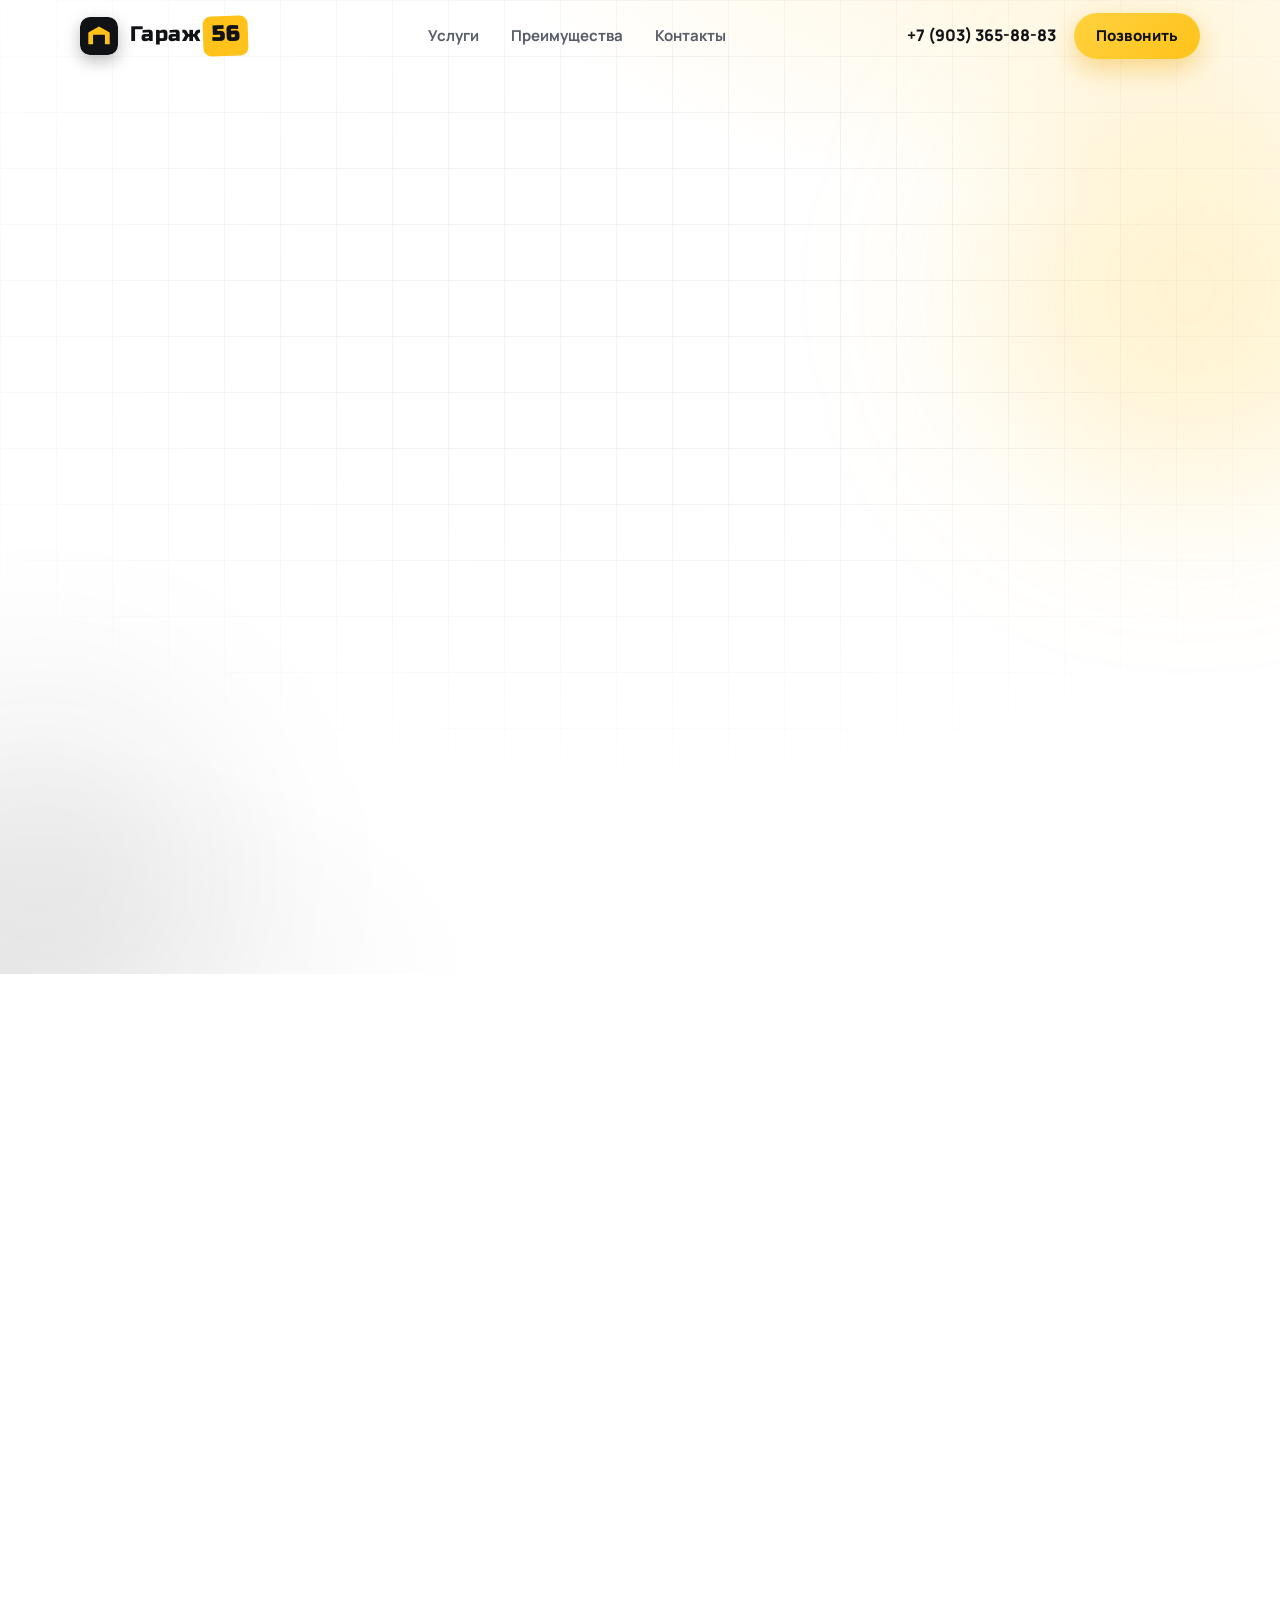
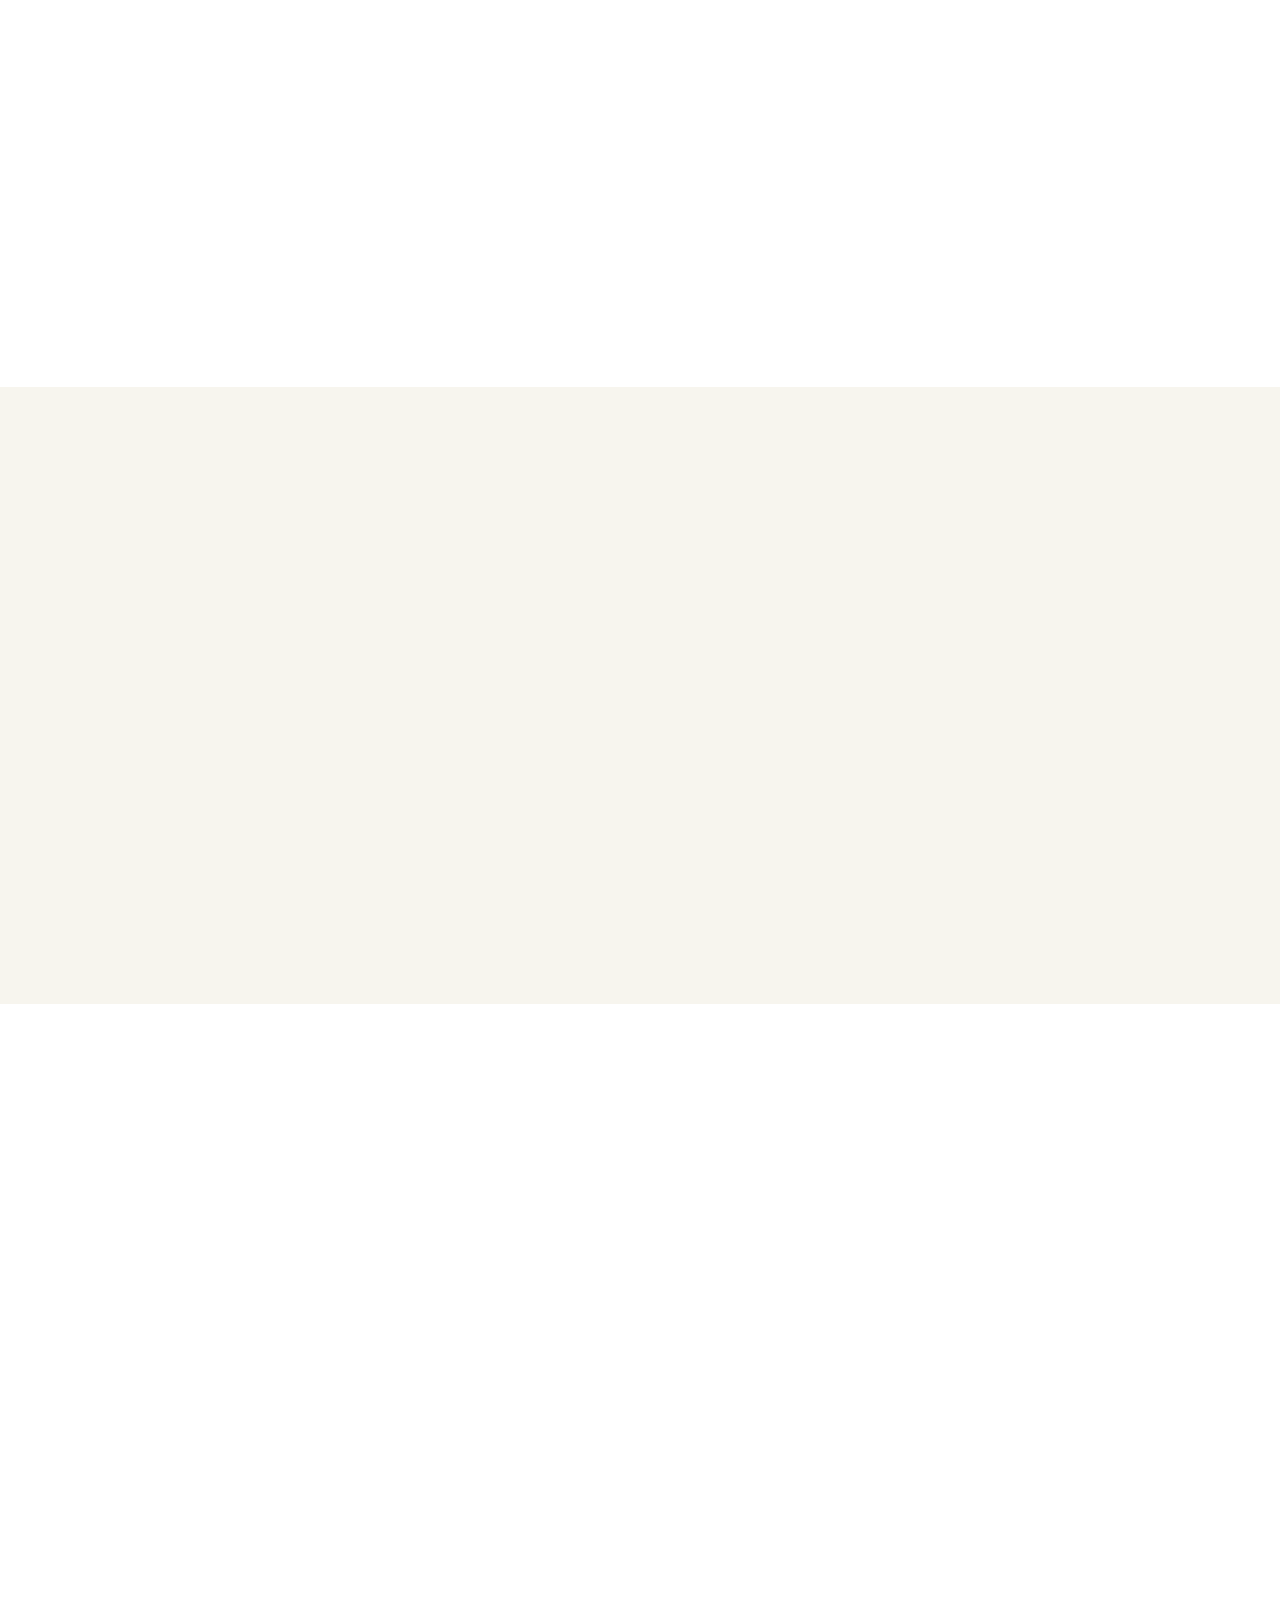
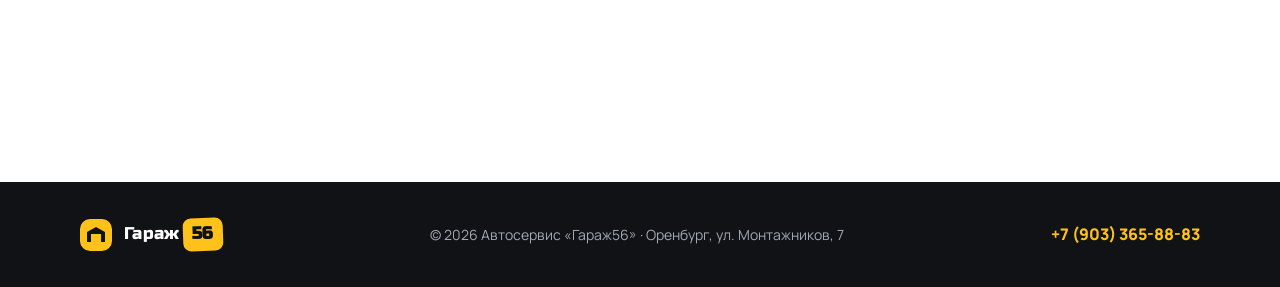
==== index.html @ fcbaa9b8 "Добавлена услуга «Автоэлектрик»: карточка, сетка услуг 2×2, SEO и факт «4 направления»" ====
<!DOCTYPE html>
<html lang="ru">
<head>
  <meta charset="UTF-8">
  <meta name="viewport" content="width=device-width, initial-scale=1">
  <title>Гараж56 — установочный бокс и СТО в Оренбурге | допоборудование, тонировка, ремонт, автоэлектрик</title>
  <meta name="description" content="Автосервис «Гараж56» в Оренбурге: СТО и ремонт, автоэлектрик, установка дополнительного оборудования, тонировка и бронирование. Сертифицированные специалисты, индивидуальный подход.">
  <meta name="keywords" content="автосервис Оренбург, СТО Оренбург, ремонт автомобилей, автоэлектрик, дополнительное оборудование, тонировка, бронирование, Гараж56">
  <meta property="og:title" content="Гараж56 — автосервис в Оренбурге">
  <meta property="og:description" content="СТО и ремонт, автоэлектрик, допоборудование, тонировка и бронирование. Оренбург, ул. Монтажников, 7.">
  <meta property="og:type" content="website">
  <meta property="og:url" content="https://garage56.org/">
  <link rel="icon" href="data:image/svg+xml,%3Csvg xmlns='http://www.w3.org/2000/svg' viewBox='0 0 64 64'%3E%3Crect width='64' height='64' rx='14' fill='%23101216'/%3E%3Cpath d='M14 46V26l18-10 18 10v20h-8V30H22v16z' fill='%23ffc21a'/%3E%3C/svg%3E">
  <link rel="preconnect" href="https://fonts.googleapis.com">
  <link rel="preconnect" href="https://fonts.gstatic.com" crossorigin>
  <link href="https://fonts.googleapis.com/css2?family=Manrope:wght@400;500;600;700;800&family=Russo+One&display=swap" rel="stylesheet">
  <link rel="stylesheet" href="assets/css/style.css?v=6">
</head>
<body>

  <header class="header" id="header">
    <div class="container header__inner">
      <a href="#hero" class="logo" aria-label="Гараж56 — на главную">
        <svg class="logo__icon" viewBox="0 0 64 64" aria-hidden="true">
          <rect width="64" height="64" rx="14" fill="#101216"/>
          <path d="M14 46V26l18-10 18 10v20h-8V30H22v16z" fill="#ffc21a"/>
        </svg>
        <span class="logo__text">Гараж<b>56</b></span>
      </a>

      <nav class="nav" id="nav" aria-label="Основная навигация">
        <a href="#services" class="nav__link">Услуги</a>
        <a href="#advantages" class="nav__link">Преимущества</a>
        <a href="#contacts" class="nav__link">Контакты</a>
      </nav>

      <div class="header__actions">
        <a href="tel:+79033658883" class="header__phone">+7 (903) 365-88-83</a>
        <a href="tel:+79033658883" class="btn btn--primary btn--sm" data-metrics="call-header">Позвонить</a>
        <button class="burger" id="burger" aria-label="Открыть меню" aria-expanded="false" aria-controls="nav">
          <span></span><span></span><span></span>
        </button>
      </div>
    </div>
  </header>

  <main>
    <section class="hero" id="hero">
      <div class="hero__glow hero__glow--1" aria-hidden="true"></div>
      <div class="hero__glow hero__glow--2" aria-hidden="true"></div>
      <div class="container hero__inner">
        <div class="hero__content">
          <p class="hero__badge reveal">
            <svg viewBox="0 0 24 24" aria-hidden="true"><path d="M12 2a7 7 0 0 0-7 7c0 5.25 7 13 7 13s7-7.75 7-13a7 7 0 0 0-7-7zm0 9.5A2.5 2.5 0 1 1 12 6.5a2.5 2.5 0 0 1 0 5z"/></svg>
            Оренбург, ул. Монтажников, 7
          </p>
          <h1 class="hero__title reveal">Установочный бокс <span class="accent">«Гараж56»</span><br>— заботимся о вашем авто</h1>
          <p class="hero__subtitle reveal">СТО и ремонт, автоэлектрик, установка дополнительного оборудования, тонировка и бронирование. Работы выполняют высококлассные сертифицированные специалисты.</p>
          <div class="hero__cta reveal">
            <a href="tel:+79033658883" class="btn btn--primary" data-metrics="call-hero">
              <svg viewBox="0 0 24 24" aria-hidden="true"><path d="M6.6 10.8a15.9 15.9 0 0 0 6.6 6.6l2.2-2.2a1 1 0 0 1 1-.24 11.4 11.4 0 0 0 3.6.57 1 1 0 0 1 1 1V20a1 1 0 0 1-1 1A17 17 0 0 1 3 4a1 1 0 0 1 1-1h3.5a1 1 0 0 1 1 1 11.4 11.4 0 0 0 .57 3.6 1 1 0 0 1-.25 1z"/></svg>
              +7 (903) 365-88-83
            </a>
            <a href="#services" class="btn btn--ghost">Наши услуги</a>
          </div>
          <ul class="hero__facts reveal">
            <li><b>4</b><span>направления работ</span></li>
            <li><b>100%</b><span>сертифицированные специалисты</span></li>
            <li><b>Индивидуально</b><span>подход к каждому авто</span></li>
          </ul>
        </div>
        <div class="hero__brand reveal">
          <img src="assets/img/logo.png" alt="Лейбл установочного бокса «Гараж56» — Оренбург" width="542" height="263" fetchpriority="high">
        </div>
      </div>
    </section>

    <section class="section" id="services">
      <div class="container">
        <div class="section__head reveal">
          <h2 class="section__title">Наши услуги</h2>
          <p class="section__subtitle">Полный цикл работ по обслуживанию и доработке автомобиля</p>
        </div>
        <div class="services__grid">
          <article class="card reveal">
            <div class="card__icon" aria-hidden="true">
              <svg viewBox="0 0 24 24"><path d="M22.7 19 13.6 9.9c.9-2.3.4-5-1.5-6.9-2-2-5-2.4-7.4-1.3L9 6 6 9 1.6 4.7C.4 7.1.9 10.1 2.9 12.1c1.9 1.9 4.6 2.4 6.9 1.5l9.1 9.1c.4.4 1 .4 1.4 0l2.3-2.3c.5-.4.5-1.1.1-1.4z"/></svg>
            </div>
            <h3 class="card__title">СТО и ремонт</h3>
            <p class="card__text">Диагностика, техническое обслуживание и ремонт автомобилей любой сложности — от мелких неисправностей до серьёзных работ.</p>
            <a href="tel:+79033658883" class="card__link">Записаться на ремонт</a>
          </article>

          <article class="card reveal">
            <div class="card__icon" aria-hidden="true">
              <svg viewBox="0 0 24 24"><path d="M13 2 3 14h7l-1 8 10-12h-7z"/></svg>
            </div>
            <h3 class="card__title">Дополнительное оборудование</h3>
            <p class="card__text">Установка и подключение дополнительного оборудования: от охранных систем до функциональных аксессуаров, повышающих комфорт.</p>
            <a href="tel:+79033658883" class="card__link">Обсудить установку</a>
          </article>

          <article class="card reveal">
            <div class="card__icon" aria-hidden="true">
              <svg viewBox="0 0 24 24"><path d="M12 1 3 5v6c0 5.55 3.84 10.74 9 12 5.16-1.26 9-6.45 9-12V5zm0 10.99h7c-.53 4.12-3.28 7.79-7 8.94V12H5V6.3l7-3.11z"/></svg>
            </div>
            <h3 class="card__title">Тонировка и бронирование</h3>
            <p class="card__text">Тонировка стёкол и защита кузова плёнкой: аккуратно, с соблюдением технологий и требований ГОСТ.</p>
            <a href="tel:+79033658883" class="card__link">Рассчитать стоимость</a>
          </article>

          <article class="card reveal">
            <div class="card__icon" aria-hidden="true">
              <svg viewBox="0 0 24 24"><path fill-rule="evenodd" d="M7 2h3v2h4V2h3v2h2a2 2 0 0 1 2 2v13a2 2 0 0 1-2 2H5a2 2 0 0 1-2-2V6a2 2 0 0 1 2-2h2V2zm12 6H5v11h14V8zm-6.2 1.5L9.5 13H12l-.8 3.5L14.5 13H12l.8-3.5z"/></svg>
            </div>
            <h3 class="card__title">Автоэлектрик</h3>
            <p class="card__text">Диагностика и ремонт электрооборудования: автосвет, сигнализации, стеклоподъёмники, проводка. Быстро находим и устраняем неисправность.</p>
            <a href="tel:+79033658883" class="card__link">Вызвать автоэлектрика</a>
          </article>
        </div>
      </div>
    </section>

    <section class="section section--alt" id="advantages">
      <div class="container">
        <div class="section__head reveal">
          <h2 class="section__title">Почему выбирают нас</h2>
          <p class="section__subtitle">Мы работаем так, чтобы вы возвращались снова</p>
        </div>
        <div class="advantages__grid">
          <div class="advantage reveal">
            <span class="advantage__num">01</span>
            <h3>Индивидуальный подход</h3>
            <p>Подбираем решение под вашу задачу и автомобиль, а не «по шаблону».</p>
          </div>
          <div class="advantage reveal">
            <span class="advantage__num">02</span>
            <h3>Сертифицированные специалисты</h3>
            <p>Работы выполняют высококлассные мастера с подтверждённой квалификацией.</p>
          </div>
          <div class="advantage reveal">
            <span class="advantage__num">03</span>
            <h3>Удобное время работы</h3>
            <p>Принимаем в удобное для вас время — просто позвоните и договоритесь.</p>
          </div>
          <div class="advantage reveal">
            <span class="advantage__num">04</span>
            <h3>Честная цена</h3>
            <p>Озвучиваем стоимость до начала работ — без сюрпризов в конце.</p>
          </div>
        </div>
      </div>
    </section>

    <section class="section" id="contacts">
      <div class="container">
        <div class="section__head reveal">
          <h2 class="section__title">Наши контакты</h2>
          <p class="section__subtitle">Приезжайте или позвоните — ответим на все вопросы</p>
        </div>
        <div class="contacts">
          <div class="contacts__info reveal">
            <div class="contacts__item">
              <h3>Адрес</h3>
              <p>г. Оренбург, ул. Монтажников, дом 7</p>
            </div>
            <div class="contacts__item">
              <h3>Телефоны</h3>
              <p>
                <a href="tel:+79033658883" class="contacts__phone">+7 (903) 365-88-83</a>
                <a href="tel:+73532218883" class="contacts__phone">+7 (3532) 21-88-83</a>
              </p>
            </div>
            <div class="contacts__item">
              <h3>Время работы</h3>
              <p>В удобное для вас время</p>
            </div>
            <div class="contacts__item">
              <h3>Мы в соцсетях</h3>
              <a href="https://vk.com/garage56" class="btn btn--vk" target="_blank" rel="noopener" data-metrics="vk">
                <svg viewBox="0 0 24 24" aria-hidden="true"><path d="M13.16 17.86c-5.61 0-8.81-3.85-8.95-10.28h2.81c.1 4.71 2.17 6.71 3.82 7.12V7.58h2.64v4.07c1.63-.18 3.34-2.03 3.92-4.07h2.64a7.9 7.9 0 0 1-3.63 5.14 8.16 8.16 0 0 1 4.25 5.14h-2.9a5.11 5.11 0 0 0-4.03-3.7v3.7z"/></svg>
                Мы ВКонтакте
              </a>
            </div>
          </div>
          <div class="contacts__map reveal">
            <iframe
              src="https://yandex.ru/map-widget/v1/?um=constructor%3A64f10843e932c336289261af0461fc73cb0e0776f035997d5b3ea32b0b4b8bfd&amp;source=constructor"
              width="100%" height="100%" frameborder="0" allowfullscreen loading="lazy"
              title="Гараж56 на карте Оренбурга"></iframe>
          </div>
        </div>
      </div>
    </section>
  </main>

  <footer class="footer">
    <div class="container footer__inner">
      <a href="#hero" class="logo logo--footer">
        <svg class="logo__icon" viewBox="0 0 64 64" aria-hidden="true">
          <rect width="64" height="64" rx="14" fill="#ffc21a"/>
          <path d="M14 46V26l18-10 18 10v20h-8V30H22v16z" fill="#101216"/>
        </svg>
        <span class="logo__text">Гараж<b>56</b></span>
      </a>
      <p class="footer__copy">© <span id="year">2026</span> Автосервис «Гараж56» · Оренбург, ул. Монтажников, 7</p>
      <a href="tel:+79033658883" class="footer__phone">+7 (903) 365-88-83</a>
    </div>
  </footer>

  <script src="assets/js/main.js?v=4" defer></script>

  <!-- Yandex.Metrika counter -->
  <script type="text/javascript">
    (function (m, e, t, r, i, k, a) {
      m[i] = m[i] || function () { (m[i].a = m[i].a || []).push(arguments) };
      m[i].l = 1 * new Date();
      k = e.createElement(t), a = e.getElementsByTagName(t)[0], k.async = 1, k.src = r, a.parentNode.insertBefore(k, a)
    })(window, document, 'script', 'https://mc.yandex.ru/metrika/tag.js', 'ym');

    ym(95320166, 'init', {
      accurateTrackBounce: true,
      trackLinks: true,
      webvisor: true,
      clickmap: true,
      params: { __ym: { isFromApi: 'yesIsFromApi' } }
    });
  </script>
  <noscript><div><img src="https://mc.yandex.ru/watch/95320166" style="position:absolute; left:-9999px;" alt=""></div></noscript>
  <!-- /Yandex.Metrika counter -->
</body>
</html>
---- assets/css/style.css ----
:root {
  --bg: #ffffff;
  --bg-soft: #f7f5ee;
  --card: #ffffff;
  --card-border: rgba(16, 18, 22, 0.1);
  --ink: #101216;
  --text: #101216;
  --muted: #575d68;
  --accent: #ffc21a;
  --accent-deep: #eda400;
  --accent-text: #9c7400;
  --shadow: 0 16px 40px rgba(16, 18, 22, 0.1);
  --radius: 18px;
  --container: 1160px;
  --header-h: 72px;
}

* { margin: 0; padding: 0; box-sizing: border-box; }

html { scroll-behavior: smooth; scroll-padding-top: calc(var(--header-h) + 12px); }

body {
  font-family: "Manrope", system-ui, -apple-system, "Segoe UI", Roboto, sans-serif;
  background: var(--bg);
  color: var(--text);
  line-height: 1.6;
  -webkit-font-smoothing: antialiased;
  overflow-x: hidden;
}

img, svg { display: block; }
a { color: inherit; text-decoration: none; }

.container {
  max-width: var(--container);
  margin: 0 auto;
  padding: 0 20px;
}

h1, h2, h3 {
  font-family: "Russo One", "Manrope", sans-serif;
  font-weight: 400;
  line-height: 1.22;
  letter-spacing: 0;
}

.accent {
  display: inline-block;
  background: var(--accent);
  color: var(--ink);
  padding: 0.05em 0.25em;
  border-radius: 10px;
  transform: rotate(-1.2deg);
  box-shadow: 0 8px 22px rgba(255, 194, 26, 0.45);
}

/* ---------- Buttons ---------- */

.btn {
  display: inline-flex;
  align-items: center;
  justify-content: center;
  gap: 10px;
  padding: 16px 28px;
  border-radius: 999px;
  font-weight: 800;
  font-size: 16px;
  border: none;
  cursor: pointer;
  transition: transform 0.2s ease, box-shadow 0.2s ease, background-color 0.2s ease, border-color 0.2s ease, color 0.2s ease;
  white-space: nowrap;
}

.btn svg { width: 20px; height: 20px; fill: currentColor; }

.btn--primary {
  background: linear-gradient(135deg, #ffd23f, var(--accent));
  color: var(--ink);
  box-shadow: 0 10px 26px rgba(237, 164, 0, 0.4);
}

.btn--primary:hover { transform: translateY(-2px); box-shadow: 0 14px 32px rgba(237, 164, 0, 0.5); }

.btn--ghost {
  background: transparent;
  color: var(--ink);
  border: 2px solid rgba(16, 18, 22, 0.22);
}

.btn--ghost:hover {
  background: var(--ink);
  border-color: var(--ink);
  color: var(--accent);
  transform: translateY(-2px);
}

.btn--sm { padding: 11px 22px; font-size: 15px; }

.btn--vk {
  background: #0077ff;
  color: #fff;
  padding: 13px 24px;
}

.btn--vk svg { width: 22px; height: 22px; }
.btn--vk:hover { background: #0a86ff; transform: translateY(-2px); }

/* ---------- Header ---------- */

.header {
  position: fixed;
  inset: 0 0 auto 0;
  height: var(--header-h);
  z-index: 100;
  transition: background-color 0.3s ease, box-shadow 0.3s ease, border-color 0.3s ease;
  border-bottom: 1px solid transparent;
}

.header.is-scrolled {
  background: rgba(255, 255, 255, 0.88);
  backdrop-filter: blur(14px);
  -webkit-backdrop-filter: blur(14px);
  border-bottom-color: var(--card-border);
}

.header__inner {
  height: 100%;
  display: flex;
  align-items: center;
  justify-content: space-between;
  gap: 24px;
}

.logo {
  display: inline-flex;
  align-items: center;
  gap: 12px;
  font-family: "Russo One", sans-serif;
  font-weight: 400;
  font-size: 21px;
  letter-spacing: 0.02em;
}

.logo__icon {
  width: 38px;
  height: 38px;
  border-radius: 10px;
  box-shadow: 0 6px 16px rgba(16, 18, 22, 0.28);
}

.logo__text b {
  background: var(--accent);
  color: var(--ink);
  padding: 2px 9px 4px;
  border-radius: 8px;
  margin-left: 3px;
  display: inline-block;
  transform: rotate(-2deg);
}

.nav { display: flex; gap: 32px; }

.nav__link {
  font-weight: 700;
  font-size: 15px;
  color: var(--muted);
  transition: color 0.2s ease;
  position: relative;
}

.nav__link::after {
  content: "";
  position: absolute;
  left: 0;
  bottom: -6px;
  width: 0;
  height: 3px;
  background: var(--accent);
  border-radius: 2px;
  transition: width 0.25s ease;
}

.nav__link:hover { color: var(--ink); }
.nav__link:hover::after { width: 100%; }

.header__actions { display: flex; align-items: center; gap: 18px; }

.header__phone {
  font-weight: 800;
  font-size: 16px;
  transition: color 0.2s ease;
}

.header__phone:hover { color: var(--accent-text); }

.burger {
  display: none;
  flex-direction: column;
  justify-content: center;
  gap: 5px;
  width: 44px;
  height: 44px;
  padding: 10px;
  background: transparent;
  border: none;
  cursor: pointer;
}

.burger span {
  height: 2px;
  width: 100%;
  background: var(--ink);
  border-radius: 2px;
  transition: transform 0.3s ease, opacity 0.3s ease;
}

.burger.is-open span:nth-child(1) { transform: translateY(7px) rotate(45deg); }
.burger.is-open span:nth-child(2) { opacity: 0; }
.burger.is-open span:nth-child(3) { transform: translateY(-7px) rotate(-45deg); }

/* ---------- Hero ---------- */

.hero {
  position: relative;
  min-height: 100svh;
  display: flex;
  align-items: center;
  padding: calc(var(--header-h) + 40px) 0 80px;
  background:
    radial-gradient(1000px 500px at 85% -10%, rgba(255, 194, 26, 0.16), transparent 60%),
    radial-gradient(800px 400px at 0% 100%, rgba(16, 18, 22, 0.05), transparent 60%),
    var(--bg);
  overflow: hidden;
}

.hero::before {
  content: "";
  position: absolute;
  inset: 0;
  background-image:
    linear-gradient(rgba(16, 18, 22, 0.05) 1px, transparent 1px),
    linear-gradient(90deg, rgba(16, 18, 22, 0.05) 1px, transparent 1px);
  background-size: 56px 56px;
  mask-image: radial-gradient(ellipse 90% 70% at 50% 30%, #000 30%, transparent 75%);
  -webkit-mask-image: radial-gradient(ellipse 90% 70% at 50% 30%, #000 30%, transparent 75%);
  pointer-events: none;
}

.hero__inner {
  position: relative;
  display: grid;
  grid-template-columns: minmax(0, 1.15fr) minmax(0, 0.85fr);
  gap: 48px;
  align-items: center;
}

.hero__content { max-width: 640px; min-width: 0; }

.hero__brand {
  display: flex;
  align-items: center;
  justify-content: center;
  min-width: 0;
}

.hero__brand img {
  width: 100%;
  max-width: min(100%, 540px);
  height: auto;
  filter: drop-shadow(0 20px 34px rgba(16, 18, 22, 0.22));
}

.hero__glow {
  position: absolute;
  border-radius: 50%;
  filter: blur(90px);
  pointer-events: none;
}

.hero__glow--1 {
  width: 420px;
  height: 420px;
  right: -120px;
  top: 8%;
  background: rgba(255, 194, 26, 0.2);
}

.hero__glow--2 {
  width: 360px;
  height: 360px;
  left: -140px;
  bottom: -80px;
  background: rgba(16, 18, 22, 0.07);
}

.hero__badge {
  display: inline-flex;
  align-items: center;
  gap: 8px;
  padding: 9px 18px;
  border: 1px solid var(--ink);
  border-radius: 999px;
  background: var(--ink);
  color: var(--accent);
  font-size: 14px;
  font-weight: 700;
  margin-bottom: 28px;
}

.hero__badge svg { width: 16px; height: 16px; fill: currentColor; }

.hero__title {
  font-size: clamp(30px, 5vw, 54px);
  margin-bottom: 22px;
}

.hero__subtitle {
  font-size: clamp(17px, 2vw, 20px);
  color: var(--muted);
  max-width: 640px;
  margin-bottom: 38px;
}

.hero__cta { display: flex; flex-wrap: wrap; gap: 16px; margin-bottom: 56px; }

.hero__facts {
  display: flex;
  flex-wrap: wrap;
  gap: 40px;
  list-style: none;
}

.hero__facts li { display: flex; flex-direction: column; gap: 2px; }

.hero__facts b {
  font-family: "Russo One", sans-serif;
  font-weight: 400;
  font-size: 25px;
  color: var(--ink);
  background: linear-gradient(transparent 64%, var(--accent) 64%);
  padding: 0 4px;
  margin: 0 -4px;
  width: fit-content;
}

.hero__facts span { color: var(--muted); font-size: 14px; }

/* ---------- Sections ---------- */

.section { padding: 96px 0; }
.section--alt { background: var(--bg-soft); }

.section__head { max-width: 640px; margin-bottom: 56px; }

.section__title {
  font-size: clamp(26px, 3.6vw, 38px);
  margin-bottom: 14px;
}

.section__title::after {
  content: "";
  display: block;
  width: 64px;
  height: 5px;
  margin-top: 18px;
  border-radius: 4px;
  background: var(--accent);
}

.section__subtitle { color: var(--muted); font-size: 17px; }

/* ---------- Services ---------- */

.services__grid {
  display: grid;
  grid-template-columns: repeat(2, 1fr);
  gap: 24px;
}

.card {
  background: var(--card);
  border: 1px solid var(--card-border);
  border-radius: var(--radius);
  padding: 36px 30px;
  display: flex;
  flex-direction: column;
  transition: transform 0.25s ease, border-color 0.25s ease, box-shadow 0.25s ease;
}

.card:hover {
  transform: translateY(-6px);
  border-color: var(--ink);
  box-shadow: var(--shadow);
}

.card__icon {
  width: 60px;
  height: 60px;
  border-radius: 16px;
  background: var(--accent);
  display: grid;
  place-items: center;
  margin-bottom: 24px;
  box-shadow: 0 8px 18px rgba(237, 164, 0, 0.35);
}

.card__icon svg { width: 28px; height: 28px; fill: var(--ink); }

.card__title { font-size: 19px; margin-bottom: 12px; }

.card__text { color: var(--muted); font-size: 15px; margin-bottom: 26px; flex-grow: 1; }

.card__link {
  font-weight: 800;
  font-size: 15px;
  color: var(--ink);
  text-decoration: underline;
  text-decoration-color: var(--accent);
  text-decoration-thickness: 3px;
  text-underline-offset: 5px;
  transition: background-color 0.2s ease;
  width: fit-content;
}

.card__link:hover { background: var(--accent); text-decoration-color: transparent; }

/* ---------- Advantages ---------- */

.advantages__grid {
  display: grid;
  grid-template-columns: repeat(4, 1fr);
  gap: 24px;
}

.advantage {
  background: var(--card);
  border: 1px solid var(--card-border);
  border-radius: var(--radius);
  padding: 30px 26px;
  transition: transform 0.25s ease, border-color 0.25s ease, box-shadow 0.25s ease;
}

.advantage:hover { transform: translateY(-6px); border-color: var(--ink); box-shadow: var(--shadow); }

.advantage__num {
  font-family: "Russo One", sans-serif;
  font-size: 14px;
  color: var(--ink);
  background: var(--accent);
  padding: 6px 12px;
  border-radius: 8px;
  display: inline-block;
  margin-bottom: 18px;
  transform: rotate(-2deg);
}

.advantage h3 { font-size: 17px; margin-bottom: 10px; }

.advantage p { color: var(--muted); font-size: 14.5px; }

/* ---------- Contacts ---------- */

.contacts {
  display: grid;
  grid-template-columns: 1fr 1.15fr;
  gap: 32px;
  align-items: stretch;
}

.contacts__info {
  display: flex;
  flex-direction: column;
  gap: 28px;
}

.contacts__item h3 {
  font-size: 14px;
  text-transform: uppercase;
  letter-spacing: 0.08em;
  color: var(--accent-text);
  margin-bottom: 8px;
}

.contacts__item p { font-size: 17px; }

.contacts__phone {
  display: block;
  font-weight: 800;
  font-size: 22px;
  transition: color 0.2s ease;
  margin-bottom: 4px;
}

.contacts__phone:hover { color: var(--accent-text); }

.contacts__map {
  min-height: 380px;
  border-radius: var(--radius);
  overflow: hidden;
  border: 1px solid var(--card-border);
  box-shadow: var(--shadow);
}

.contacts__map iframe { width: 100%; height: 100%; border: 0; display: block; }

/* ---------- Footer ---------- */

.footer {
  margin-top: 40px;
  padding: 36px 0;
  background: var(--ink);
  color: #fff;
}

.footer__inner {
  display: flex;
  align-items: center;
  justify-content: space-between;
  flex-wrap: wrap;
  gap: 18px;
}

.logo--footer .logo__icon { width: 32px; height: 32px; box-shadow: none; }
.logo--footer { font-size: 17px; color: #fff; }

.footer__copy { color: #a3a9b3; font-size: 14px; text-align: center; }

.footer__phone { font-weight: 800; color: var(--accent); transition: color 0.2s ease; }
.footer__phone:hover { color: #fff; }

/* ---------- Reveal animations ---------- */

.reveal {
  opacity: 0;
  transform: translateY(26px);
  transition: opacity 0.7s ease, transform 0.7s ease;
}

.reveal.is-visible { opacity: 1; transform: none; }

@media (prefers-reduced-motion: reduce) {
  html { scroll-behavior: auto; }
  .reveal { opacity: 1; transform: none; transition: none; }
  .btn, .card, .advantage { transition: none; }
}

/* ---------- Responsive ---------- */

@media (max-width: 992px) {
  .services__grid { grid-template-columns: 1fr 1fr; }
  .advantages__grid { grid-template-columns: 1fr 1fr; }
  .contacts { grid-template-columns: 1fr; }
  .contacts__map { min-height: 340px; }
  .header__phone { display: none; }
  .hero__inner { grid-template-columns: minmax(0, 1fr); gap: 40px; }
  .hero__brand { order: -1; }
  .hero__brand img { max-width: min(100%, 400px); }
}

@media (max-width: 720px) {
  .section { padding: 68px 0; }

  .nav {
    position: fixed;
    top: var(--header-h);
    left: 0;
    right: 0;
    flex-direction: column;
    gap: 0;
    background: rgba(255, 255, 255, 0.98);
    backdrop-filter: blur(14px);
    border-bottom: 1px solid var(--card-border);
    padding: 12px 20px 20px;
    transform: translateY(-12px);
    opacity: 0;
    visibility: hidden;
    transition: transform 0.3s ease, opacity 0.3s ease, visibility 0.3s;
  }

  .nav.is-open { transform: none; opacity: 1; visibility: visible; }

  .nav__link { padding: 14px 0; font-size: 17px; border-bottom: 1px solid var(--card-border); }
  .nav__link:last-child { border-bottom: none; }
  .nav__link::after { display: none; }

  .burger { display: flex; }
  .header .btn--sm { display: none; }

  .hero { min-height: auto; }
  .hero__title { font-size: clamp(25px, 7.5vw, 40px); }
  .hero__cta .btn { width: 100%; }
  .hero__facts { gap: 24px; }
  .hero__facts b { font-size: 21px; }

  .services__grid, .advantages__grid { grid-template-columns: 1fr; }
  .contacts__map { min-height: 280px; }

  .footer__inner { flex-direction: column; text-align: center; }
}
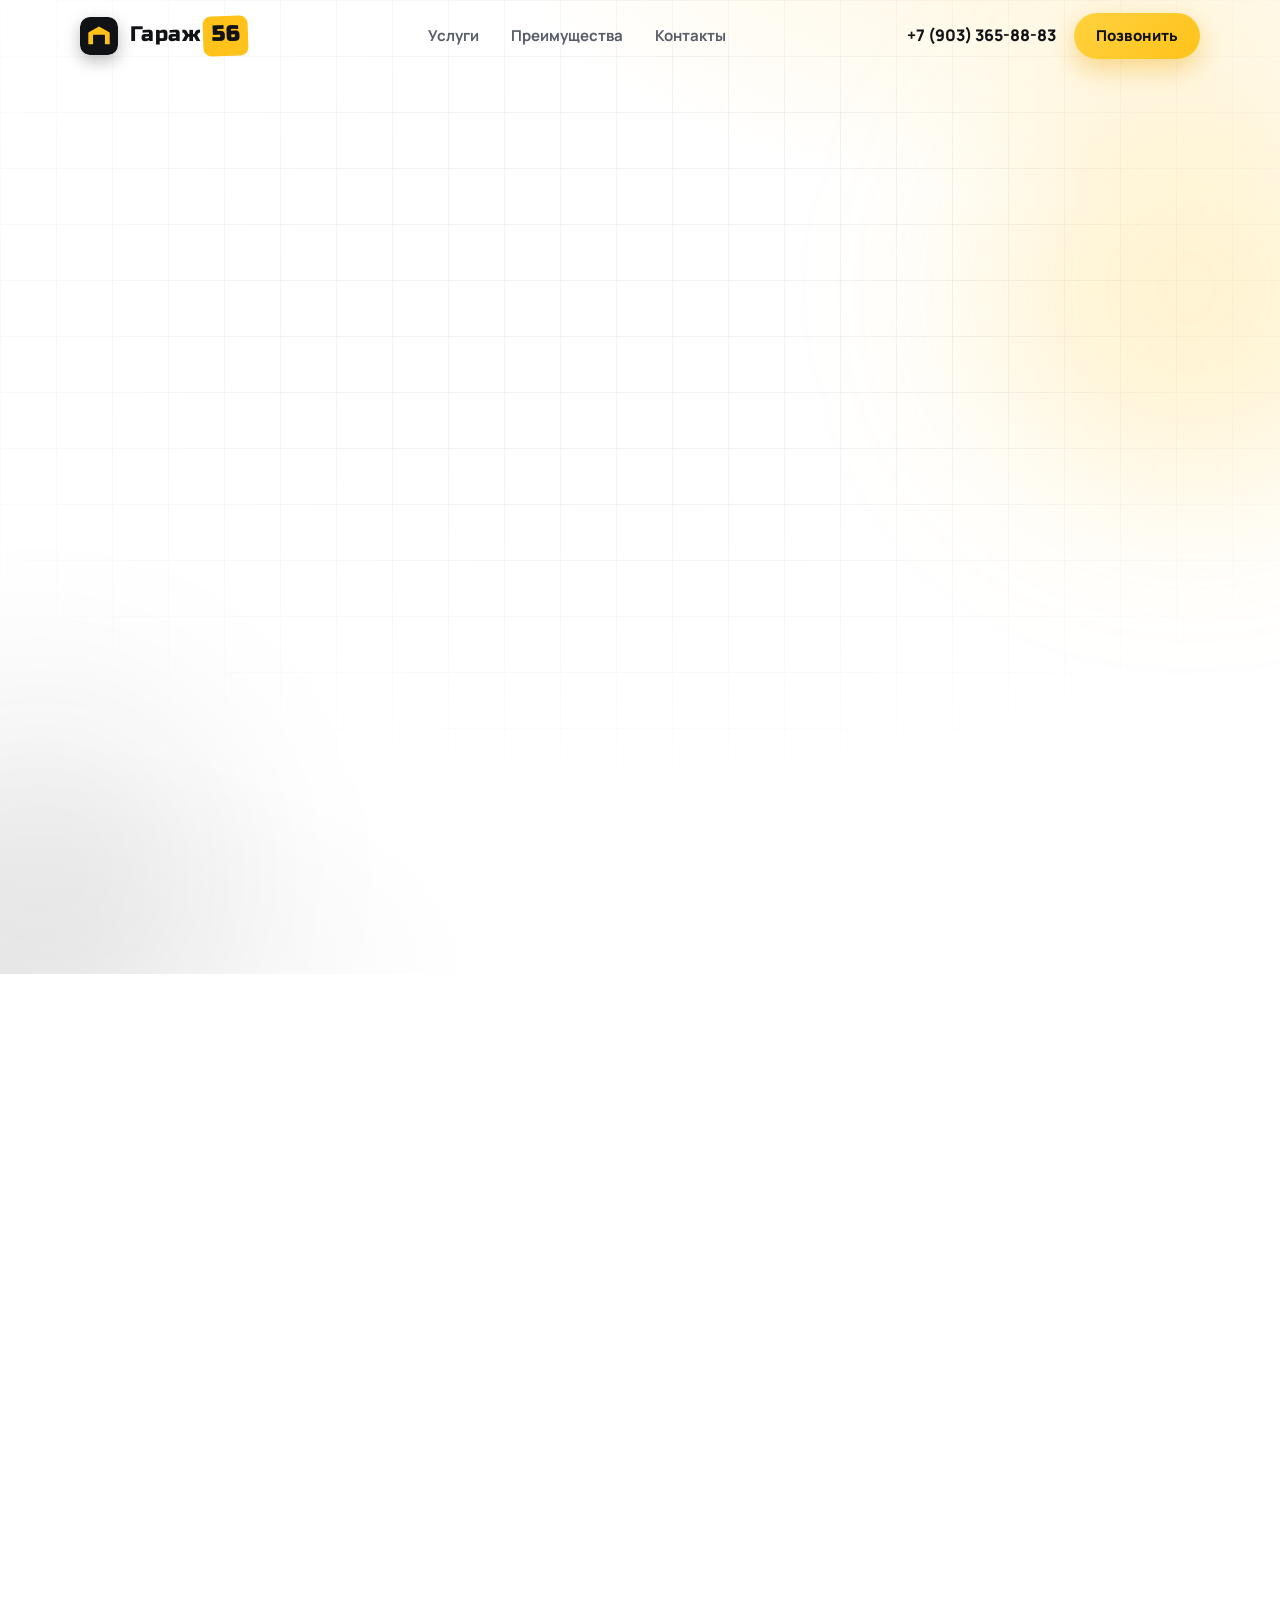
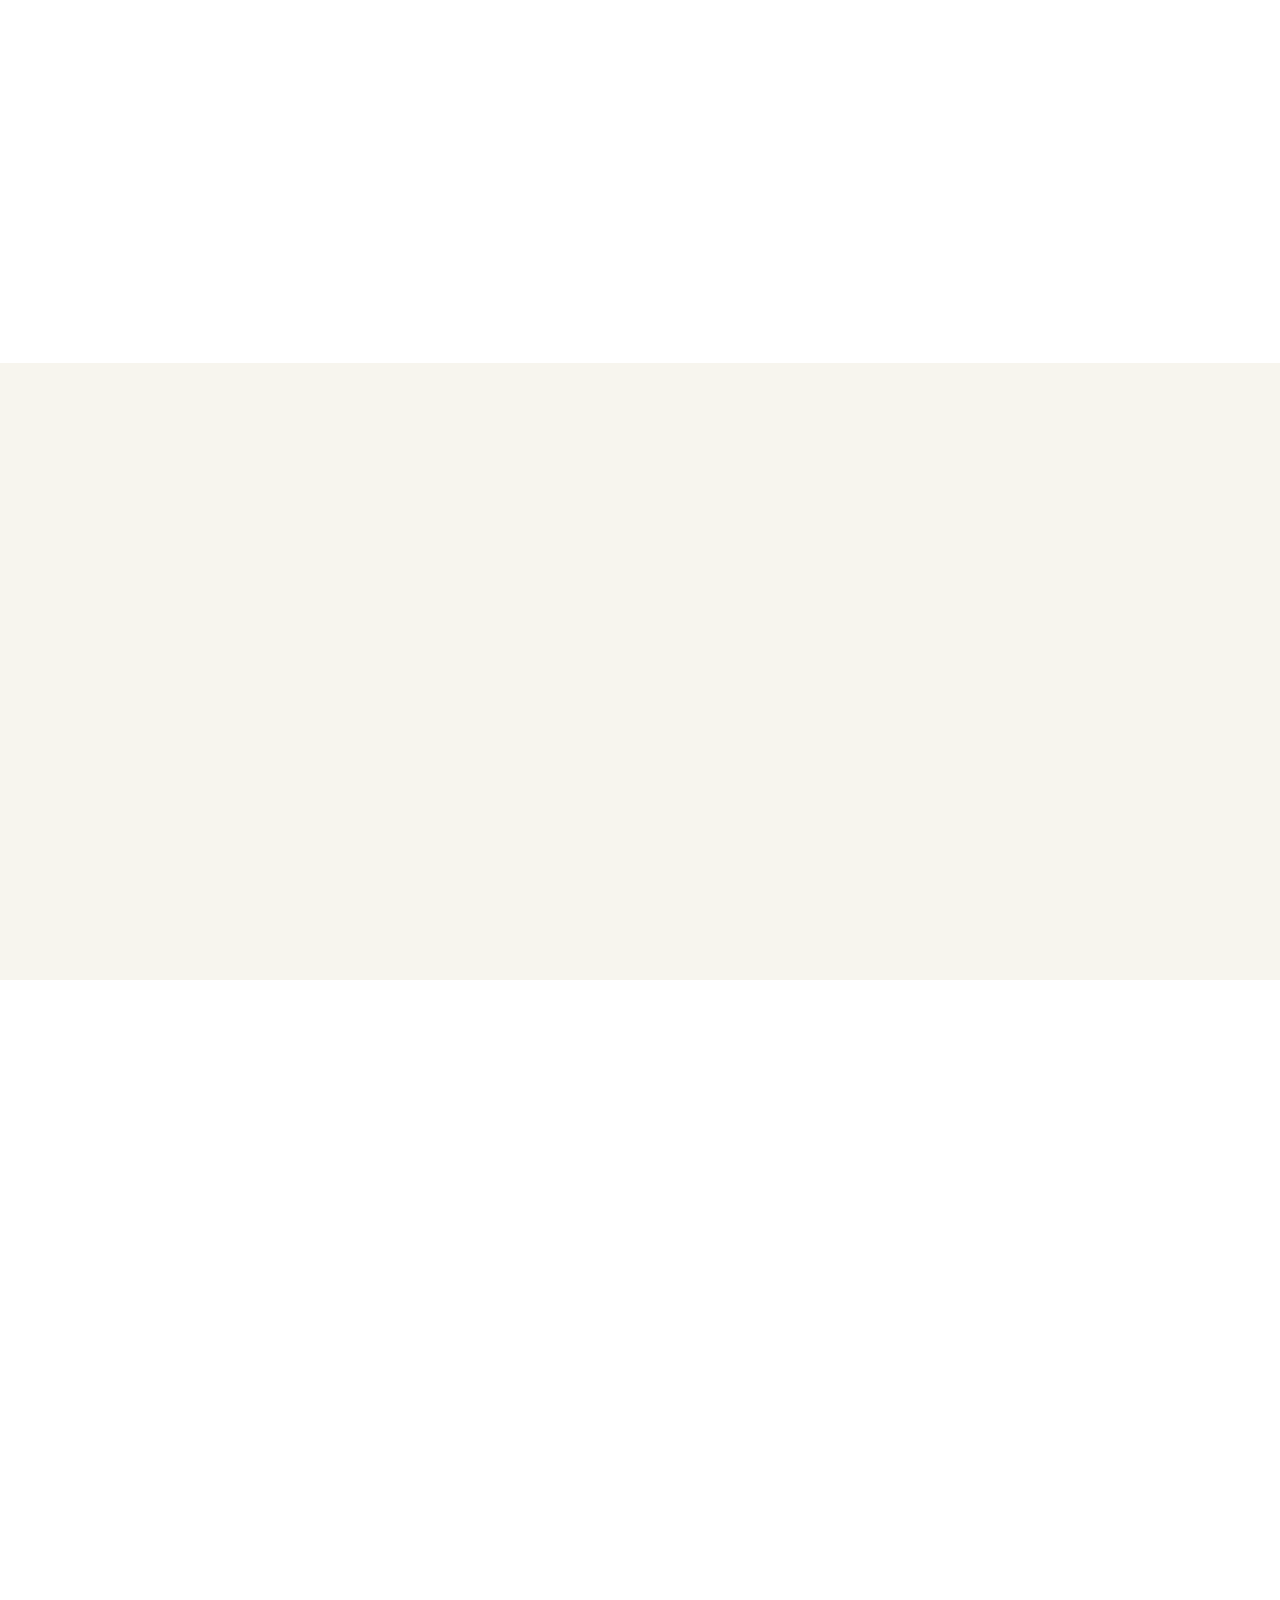
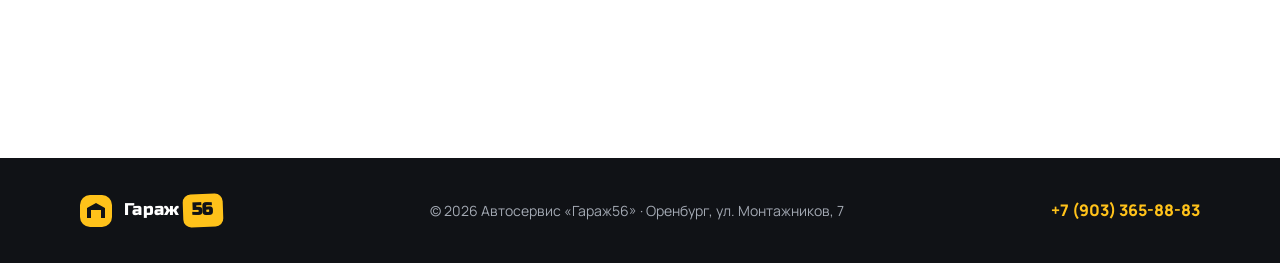
==== commit 4664312e: "Убраны сигнализации из услуги «Автоэлектрик»: диагностика бортовой электроники, ремонт проводки" ====
--- a/index.html
+++ b/index.html
@@ -114,7 +114,7 @@
               <svg viewBox="0 0 24 24"><path fill-rule="evenodd" d="M7 2h3v2h4V2h3v2h2a2 2 0 0 1 2 2v13a2 2 0 0 1-2 2H5a2 2 0 0 1-2-2V6a2 2 0 0 1 2-2h2V2zm12 6H5v11h14V8zm-6.2 1.5L9.5 13H12l-.8 3.5L14.5 13H12l.8-3.5z"/></svg>
             </div>
             <h3 class="card__title">Автоэлектрик</h3>
-            <p class="card__text">Диагностика и ремонт электрооборудования: автосвет, сигнализации, стеклоподъёмники, проводка. Быстро находим и устраняем неисправность.</p>
+            <p class="card__text">Диагностика и ремонт бортовой электроники, ремонт проводки. Быстро находим и устраняем неисправность.</p>
             <a href="tel:+79033658883" class="card__link">Вызвать автоэлектрика</a>
           </article>
         </div>
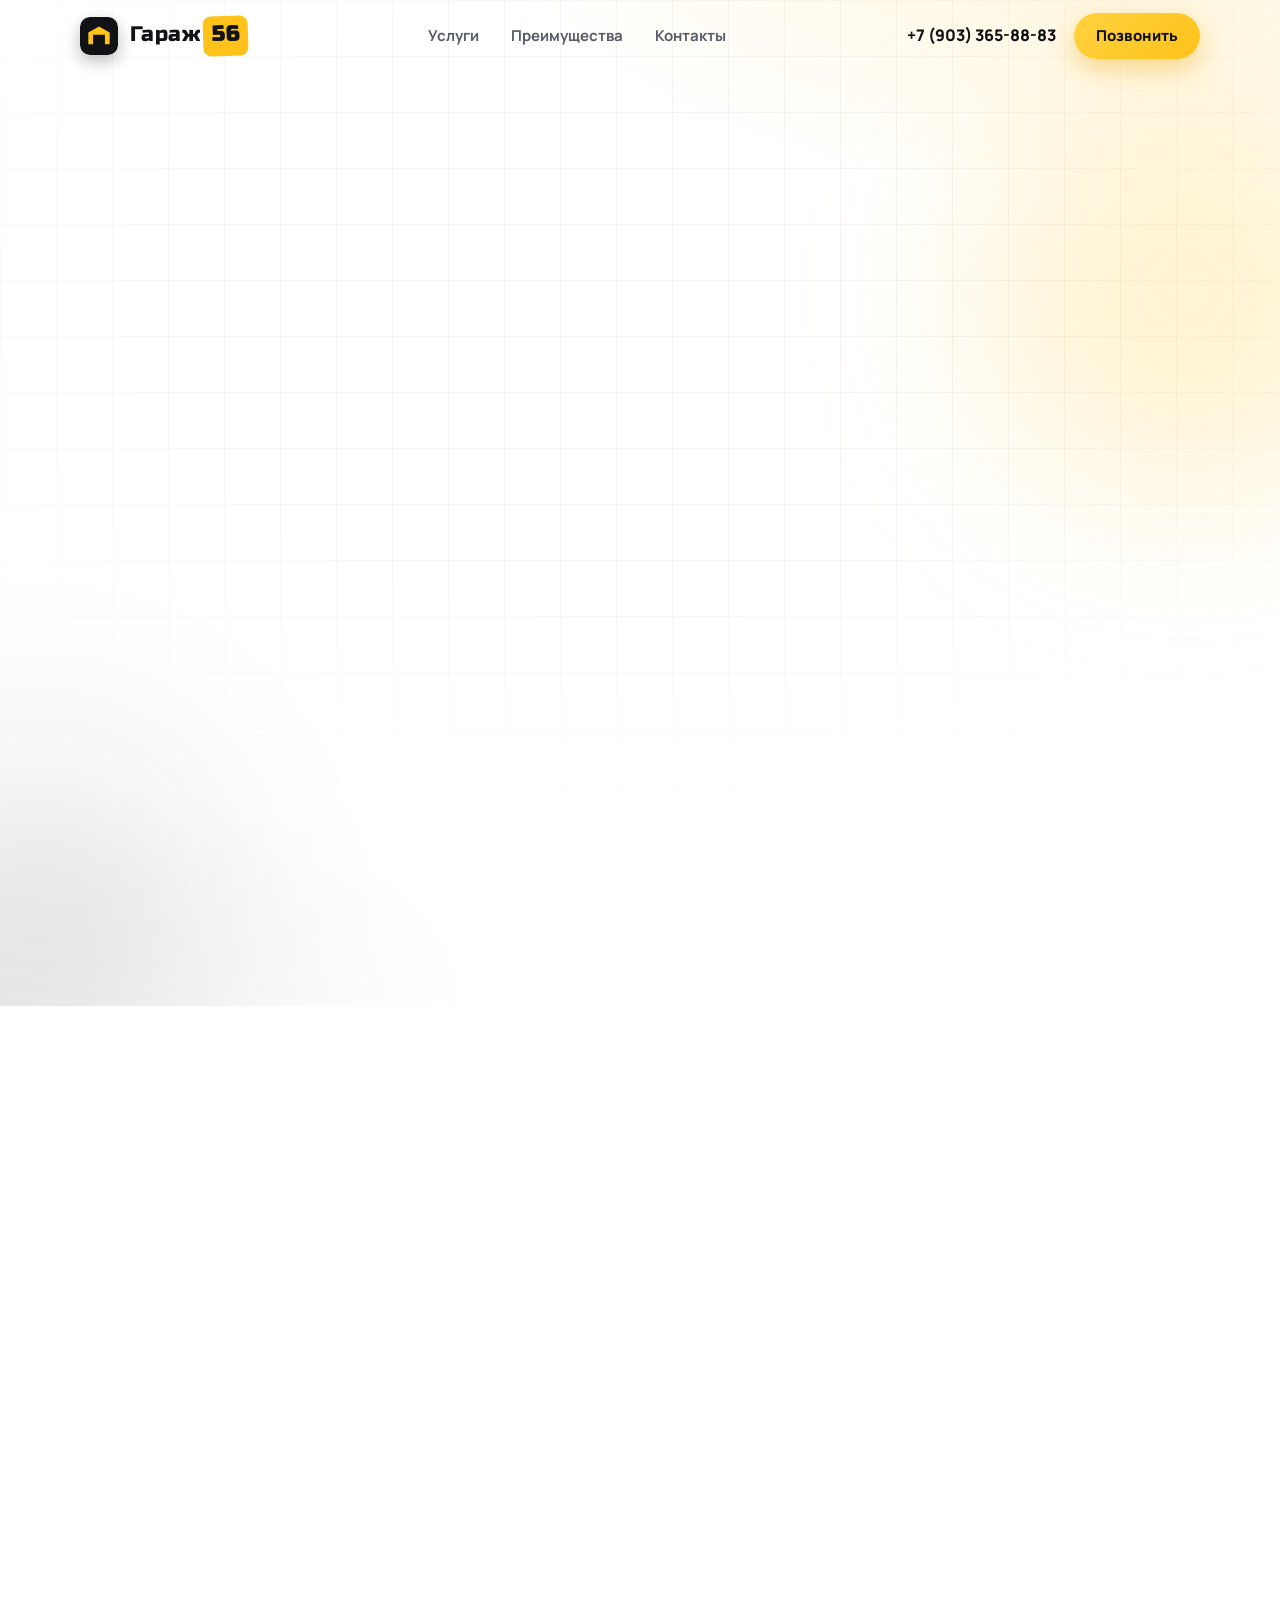
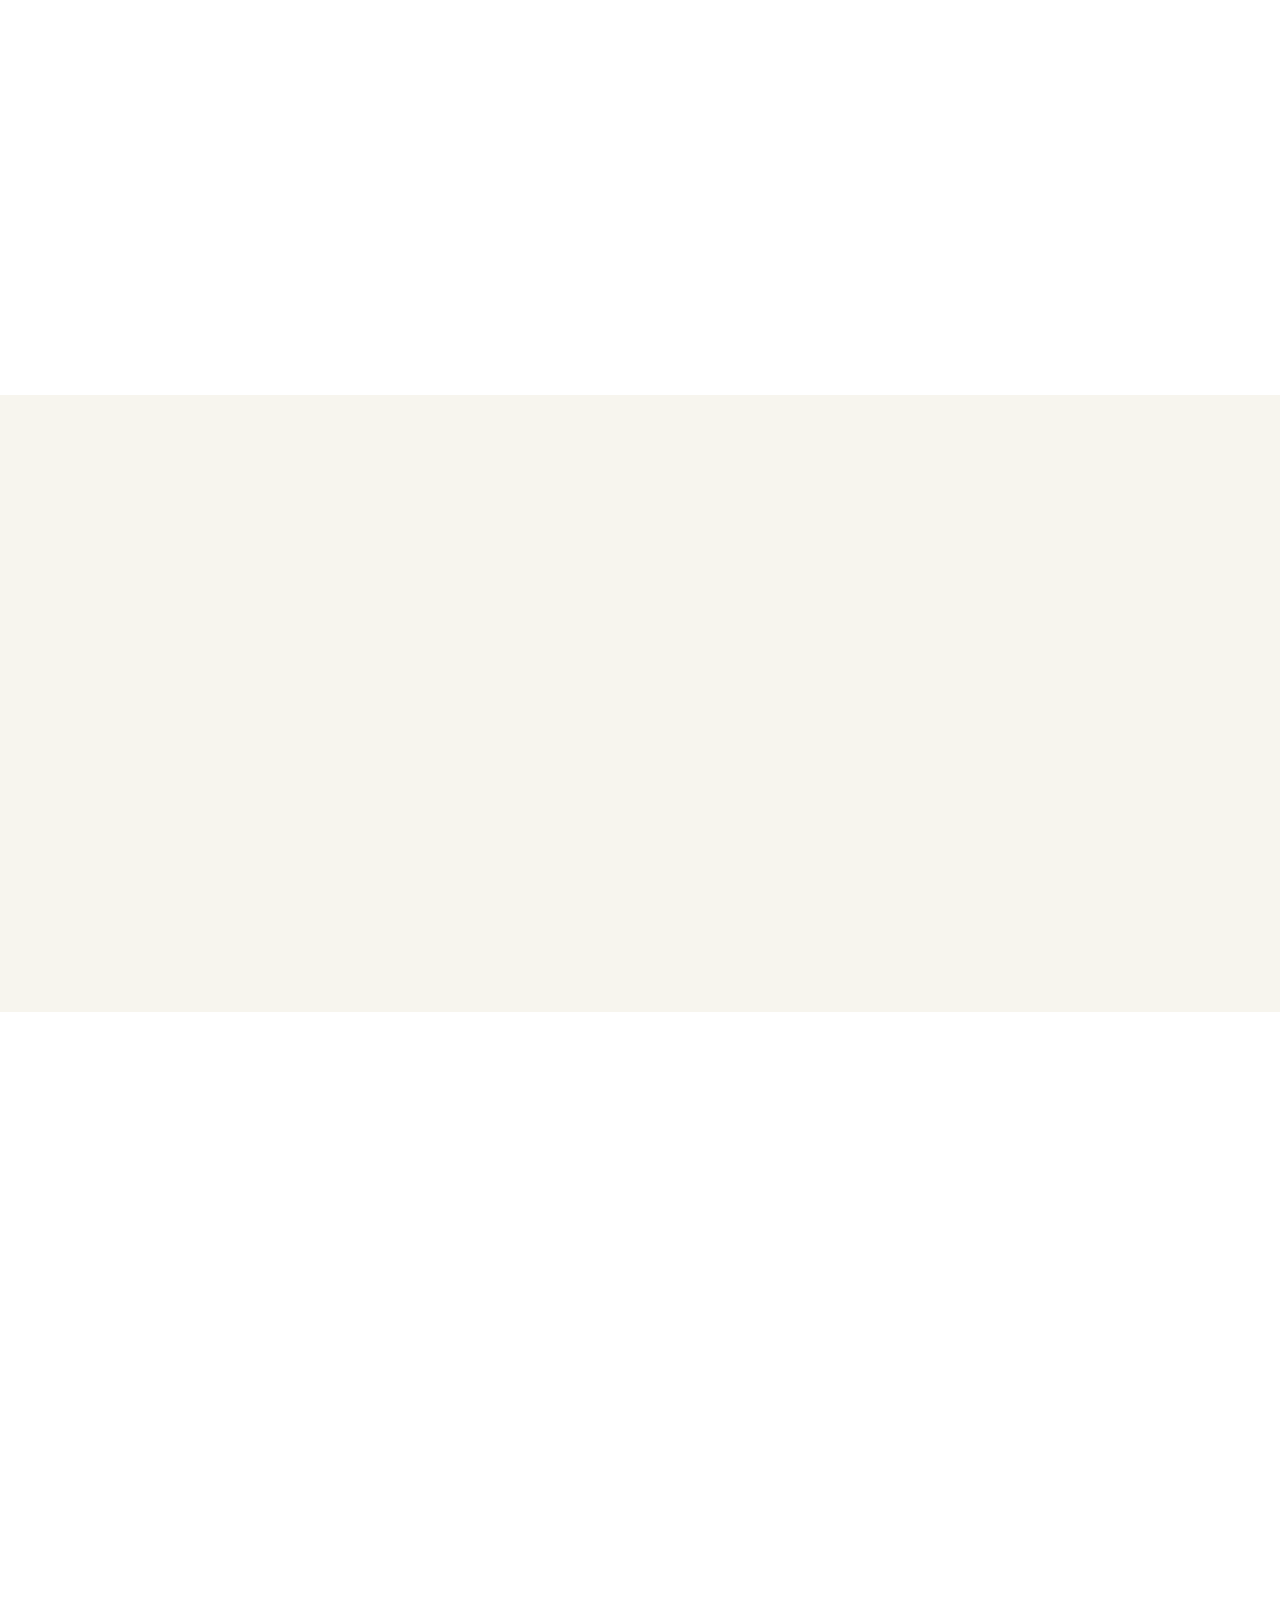
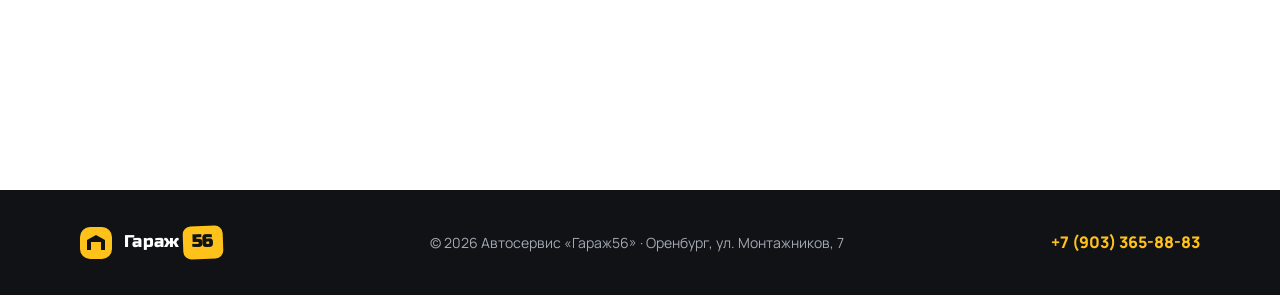
==== commit d480838a: "Update index.html" ====
--- a/index.html
+++ b/index.html
@@ -55,7 +55,7 @@
             Оренбург, ул. Монтажников, 7
           </p>
           <h1 class="hero__title reveal">Установочный бокс <span class="accent">«Гараж56»</span><br>— заботимся о вашем авто</h1>
-          <p class="hero__subtitle reveal">СТО и ремонт, автоэлектрик, установка дополнительного оборудования, тонировка и бронирование. Работы выполняют высококлассные сертифицированные специалисты.</p>
+          <p class="hero__subtitle reveal">Установка охранных комплексов, СТО и ремонт, автоэлектрик, установка дополнительного оборудования, автозвук, шумоизоляция, тонировка и бронирование. Работы выполняют высококлассные сертифицированные специалисты.</p>
           <div class="hero__cta reveal">
             <a href="tel:+79033658883" class="btn btn--primary" data-metrics="call-hero">
               <svg viewBox="0 0 24 24" aria-hidden="true"><path d="M6.6 10.8a15.9 15.9 0 0 0 6.6 6.6l2.2-2.2a1 1 0 0 1 1-.24 11.4 11.4 0 0 0 3.6.57 1 1 0 0 1 1 1V20a1 1 0 0 1-1 1A17 17 0 0 1 3 4a1 1 0 0 1 1-1h3.5a1 1 0 0 1 1 1 11.4 11.4 0 0 0 .57 3.6 1 1 0 0 1-.25 1z"/></svg>
